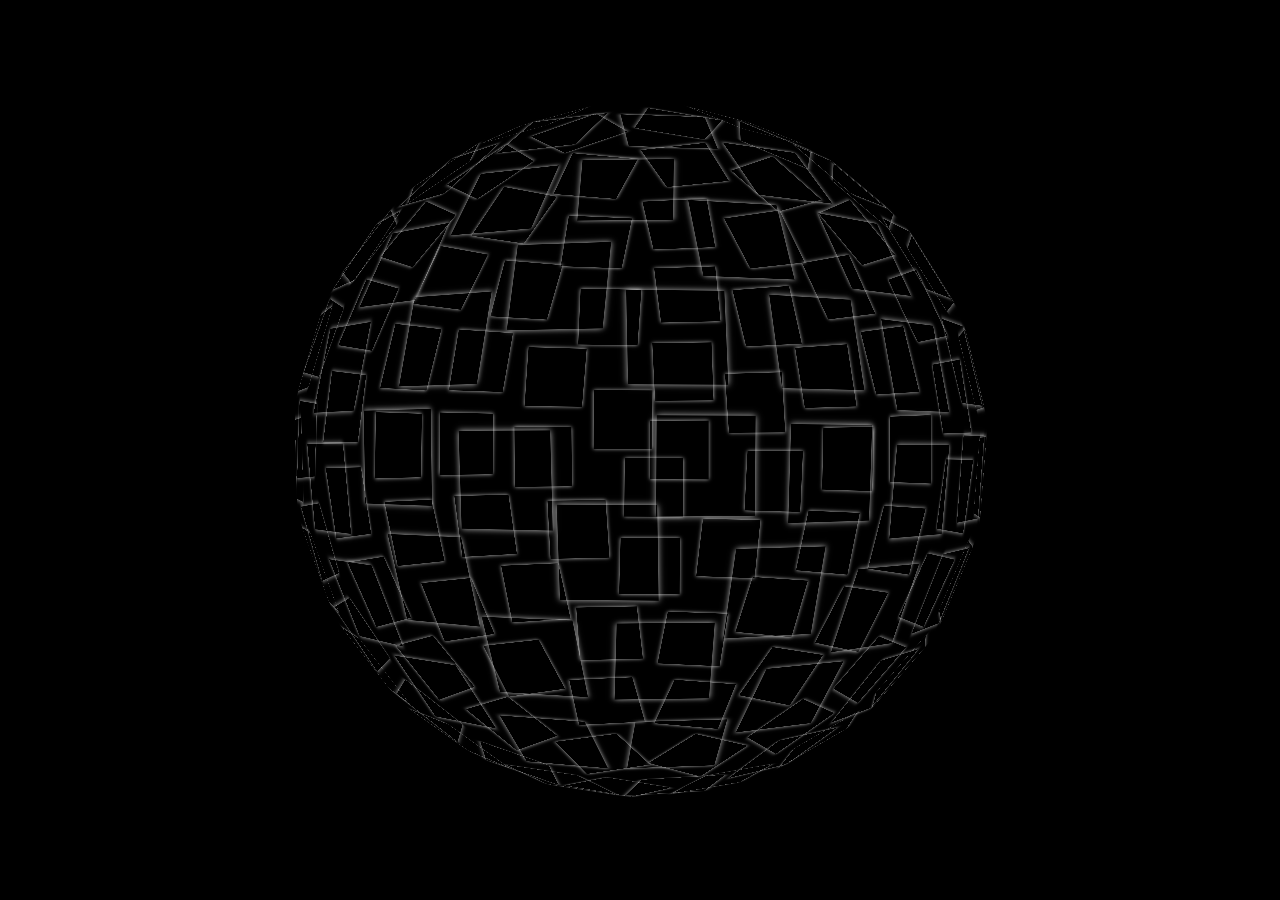
==== index.html @ 9ac3396c "修改文件 添加首页" ====
<!DOCTYPE html>
<html>

<head>
  <meta http-equiv="Content-Type" content="text/html; charset=UTF-8">
  <meta name="viewport" content="width=device-width, user-scalable=no, minimum-scale=1.0, maximum-scale=1.0">
  <title>照片墙</title>
  <style>
  html,
  body {
    height: 100%;
  }
  
  body {
    background-color: #000000;
    margin: 0;
    font-family: Helvetica, sans-serif;
    ;
    overflow: hidden;
  }
  
  a {
    color: #ffffff;
  }
  
  #info {
    position: absolute;
    width: 100%;
    color: #ffffff;
    padding: 5px;
    font-family: Monospace;
    font-size: 13px;
    font-weight: bold;
    text-align: center;
    z-index: 1;
  }
  
  #menu {
    position: absolute;
    bottom: 20px;
    width: 100%;
    text-align: center;
    font-family: verdana, Tahoma, Arial, Hei, "Microsoft Yahei", SimHei;
  }
  
  .element {
    width: 180px;
    height: 180px;
    text-align: center;
    cursor: default;
    overflow: hidden;
    background-size: 100% 100%;
    background-repeat: no-repeat;
    box-shadow: 0px 0px 12px rgba(255, 255, 255, 0.75);
    transition: all .5s;
  }
  
  .element img {
    width: 100%;
  }
  
  .element:hover {
    box-shadow: 0px 0px 12px rgba(255, 255, 255, 0.75);
  }
  
  .element1 {
    position: absolute;
    width: 350px;
    height: 350px;
    text-align: center;
    cursor: default;
    transition: 2s linear;
    background-size: 100% 100%;
    background-repeat: no-repeat;
  }
  
  .element1 img {
    width: 100%;
  }
  
  .element1:hover {
    box-shadow: 0px 0px 12px rgba(255, 255, 255, 0.75);
  }
  
  #container {
    height: 100%;
    background: url('bg1.jpg') no-repeat;
    background-size: 100% 100%;
  }
  
  button {
    color: rgba(127, 255, 255, 0.75);
    background: transparent;
    outline: 1px solid rgba(127, 255, 255, 0.75);
    border: 0px;
    padding: 5px 10px;
    cursor: pointer;
  }
  
  button:hover {
    background-color: rgba(0, 255, 255, 0.5);
  }
  
  button:active {
    color: #000000;
    background-color: rgba(0, 255, 255, 0.75);
  }
  
  .button {
    position: absolute;
    bottom: 0;
    left: 0;
  }
  </style>
</head>

<body>
  <script src="./QDQ/jquery-1.11.0.min.js"></script>
  <script src="./QDQ/three.min.js"></script>
  <script src="./QDQ/tween.min.js"></script>
  <script src="./QDQ/easeljs-0.7.1.min.js"></script>
  <script src="./QDQ/TrackballControls.js"></script>
  <script src="./QDQ/CSS3DRenderer.js"></script>
  <div id="container"></div>
 <!--  <div class="button">
    <button id="sphere">球</button>
    <button id="helix">螺旋</button>
    <button id="grid">网格</button>
    <button id="createText">文字</button>
  </div> -->
  <canvas id="text" style="display: none; position: absolute; left: 0; top: 0;"></canvas>
  <script>
  var table = new Array(133);

  var camera, scene, renderer;
  var controls;

  var objects = [];
  var targets = {
    table: [],
    sphere: [],
    helix: [],
    grid: [],
    textPixels: []
  };

  var deg = 0;
  init();
  animate();

  function init() {
    var textCanvas = new createjs.Stage("text");
    var text = new createjs.Text("t", "80px Source Sans Pro", "#eee");

    var storage = window.localStorage;
    var Id = 0;
    var posId = 0;
    var testJson = [];
    var indexLocalstroge = 0;
    var value = localStorage.getItem("val");
		textCanvas.canvas.width = window.innerWidth;
    textCanvas.canvas.height = window.innerHeight;

		// 文字扫描
    function createText(t) {
			var fontSize = 1920 / (t.length);
      if (fontSize > 180) fontSize = 600;
      text.text = t;
      text.font = fontSize + "px 'Source Sans Pro'";
      text.textAlign = 'center';
      text.x = 800;
      text.y = 0;
      textCanvas.addChild(text);
      textCanvas.update();
      var ctx = document.getElementById('text').getContext('2d');
      var pix = ctx.getImageData(0, 0, 1600, 800).data;
      var vector = new THREE.Vector3();
      for (var i = 0; i <= pix.length; i += 60) {
        var object = new THREE.Object3D();
        if (pix[i] != 0) {
          var x = (i / 4) % 1600;
          var y = Math.floor(Math.floor(i / 1600) / 4);
          if ((x && x % 8 == 0) && (y && y % 8 == 0)) {
          	object.position.x = x - 800;
          	object.position.y = -y + 600;
          	object.position.z = 0;
          	
          	object.scale.x = 0.25;
						object.scale.y = 0.25;
						object.scale.z = 0.25;
            targets.textPixels.push(object)
          };
        }
      }
    }

		createText("Canbo");

    camera = new THREE.PerspectiveCamera(40, window.innerWidth / window.innerHeight, 1, 10000);
    camera.position.z = 2500;
    scene = new THREE.Scene();

    renderer = new THREE.CSS3DRenderer();
    renderer.setSize(window.innerWidth, window.innerHeight);
    renderer.domElement.style.position = 'absolute';
    document.getElementById('container').appendChild(renderer.domElement);
    controls = new THREE.TrackballControls(camera, renderer.domElement);
    controls.rotateSpeed = 0;
    controls.minDistance = 3000;
    controls.maxDistance = 3000;
    controls.addEventListener('change', render);

    // 球形

    var vector = new THREE.Vector3();
    for (i = 0; i < table.length; i += 1) {
      var phi = Math.acos(-1 + (2 * i) / table.length);
      var theta = Math.sqrt(table.length * Math.PI) * phi;
      var element = document.createElement('div');
      element.className = 'element';
      element.style.backgroundImage = "";
      var object = new THREE.CSS3DObject(element);
      object.position.x = 800 * Math.cos(theta) * Math.sin(phi);
      object.position.y = 800 * Math.sin(theta) * Math.sin(phi);
      object.position.z = 800 * Math.cos(phi);

      vector.copy(object.position).multiplyScalar(2);
      object.lookAt(vector);

      scene.add(object);
      objects.push(object);
      targets.sphere.push(object);
    }


    var vector = new THREE.Vector3();
    for (i = 0; i < table.length; i += 1) {
      var phi = Math.acos(-1 + (2 * i) / table.length);
      var theta = Math.sqrt(table.length * Math.PI) * phi;
      var element = document.createElement('div');
      element.className = 'element';
      element.style.backgroundImage = "";
      var object = new THREE.CSS3DObject(element);
      object.position.x = 800 * Math.cos(theta) * Math.sin(phi);
      object.position.y = 800 * Math.sin(theta) * Math.sin(phi);
      object.position.z = 800 * Math.cos(phi);
      vector.copy(object.position).multiplyScalar(2);
      object.lookAt(vector);
      targets.table.push(object);
    }

    // 螺旋

    var vector = new THREE.Vector3();

    for (var i = 0, l = objects.length; i < l; i++) {

      var phi = i * 0.175 + Math.PI;

      var object = new THREE.Object3D();

      object.position.x = 1200 * Math.sin(phi);
      object.position.y = -(i * 8) + 450;
      object.position.z = 1200 * Math.cos(phi);

      vector.x = object.position.x * 2;
      vector.y = object.position.y;
      vector.z = object.position.z * 2;
      object.lookAt(vector);
      targets.helix.push(object);
    }

    // 网格

    for (var i = 0; i < objects.length; i++) {
      var object = new THREE.Object3D();

      object.position.x = ((i % 4) * 400) - 800;
      object.position.y = (-(Math.floor(i / 4) % 5) * 400) + 800;
      object.position.z = (Math.floor(i / 20)) * 1000 - 800;
      targets.grid.push(object);
    }

    function creatElement(data) {
      var element1 = document.createElement('div');
      element1.className = 'element1';
      var symbol = document.createElement('img');
      symbol.className = 'symbol';
      symbol.src = data.img;
      element1.appendChild(symbol);
      var object = new THREE.CSS3DObject(element1);
      element1.style.left = getPosition(window.innerWidth / 2, 0, true) + 'px';
      element1.style.top = getPosition(window.innerHeight - 350, 0, true) + 'px';
      document.getElementById('container').appendChild(element1);
      var MartRadom = Math.floor(Math.random() * 60);
      setTimeout(function() {
        $('.element1').css({
          'top': '46%',
          'left': '46%',
          'transform': 'scale(0)'
        })
        setTimeout(function() {
          document.getElementById('container').removeChild(element1);
          if (posId < 133) {
            objects[posId].element.style.backgroundImage = "url(" + data.img + ")";
            posId++;
          } else if (posId >= 133) {
            objects[MartRadom].element.style.backgroundImage = "url(" + data.img + ")";
          };

        }, 3000)
      }, 3000)
    }

    function arrayAjax(id) {
      var _data;
      $.ajax({
        type: 'post',
        url: '',
        dataType: 'json',
        data: {
          id: Id
        },
        success: function(data) {
          _data = data;
          Id = data.id || Id;
          if (_data != undefined && _data.img != undefined) {
            testJson.push(data);
            storage["test"] = JSON.stringify(testJson);
            creatElement(data);
          } else {
            testJson = JSON.parse(storage["test"]);
            creatElement(testJson[indexLocalstroge]);
            if (indexLocalstroge >= testJson.length - 1) {
              indexLocalstroge = 0;
            } else {
              indexLocalstroge++;
            }
          }
        },
        error: function(data) {
          var errorText = document.createElement('p');
          errorText.style.position = 'fixed';
          errorText.style.bottom = 0;
          errorText.style.right = 0;
          errorText.style.color = "#F00";
          errorText.innerHTML = "网络请求出现问题，请检查网络连接，成功后刷新页面！";
          document.body.appendChild(errorText);
        }
      });
    }
    // var errorText = document.createElement('p');
    //       errorText.style.position = 'fixed';
    //       errorText.style.bottom = 0;
    //       errorText.style.right = 0;
    //       errorText.style.color = "#F00";
    //       errorText.innerHTML = "网络请求出现问题，请检查网络连接，成功后刷新页面！";
    //       document.body.appendChild(errorText);
    var autoTransform = [targets.table, targets.helix, targets.grid, targets.textPixels];
    setInterval(function() {
      arrayAjax(Id);
      setTimeout(function () {
      	var index = Math.round(Math.random() * 3);
      	transform(autoTransform[index], 2000);
      }, 30000)
    }, 5000)

    // $('#sphere').on('click', function() {
    //   transform(targets.table, 2000);
    // })
    // $('#helix').on('click', function() {
    //   transform(targets.helix, 2000);
    // })
    // $('#grid').on('click', function() {
    //   transform(targets.grid, 2000);
    // })
    // $('#createText').on('click', function() {
    //   console.log(objects.length);
    //   transform(targets.textPixels, 2000);
    // })
    

    window.addEventListener('resize', onWindowResize, false);
  }

  function transform(targets, duration) {

    TWEEN.removeAll();

    for (var i = 0; i < objects.length; i++) {

      var object = objects[i];
      var target = targets[i];

      new TWEEN.Tween(object.position)
        .to({
          x: target.position.x,
          y: target.position.y,
          z: target.position.z
        }, Math.random() * 500)
        .easing(TWEEN.Easing.Exponential.InOut)
        .start();

      new TWEEN.Tween(object.rotation)
        .to({
          x: target.rotation.x,
          y: target.rotation.y,
          z: target.rotation.z
        }, Math.random() * 500)
        .easing(TWEEN.Easing.Exponential.InOut)
        .start();

      new TWEEN.Tween(object.scale)
        .to({
          x: target.scale.x,
          y: target.scale.y,
          z: target.scale.z
        }, Math.random() * 500)
        .easing(TWEEN.Easing.Exponential.InOut)
        .start();

    }

    new TWEEN.Tween(this)
      .to({}, duration * 1)
      .onUpdate(render)
      .start();
  }

  function onWindowResize() {

    camera.aspect = window.innerWidth / window.innerHeight;

    camera.updateProjectionMatrix();

    renderer.setSize(window.innerWidth, window.innerHeight);

    render();

  }

  function xz() {

    deg += Math.PI / 270;
    camera.position.z = 3000 * Math.cos(deg);
    camera.position.x = 3000 * Math.sin(deg);

  }

  function getPosition(max, min, positive) {
    var s = 1;
    var MathRandom = Math.random();
    if (positive != true) {
      if (Math.random() >= 0.5) {
        s = -1;
      }
    }
    return s * (MathRandom * max + min);
  }

  function animate() {

    renderer.render(scene, camera);

    requestAnimationFrame(animate);

    xz();

    TWEEN.update();

    controls.update();

  }

  function render() {

    renderer.render(scene, camera);

  }
  </script>
</body>

</html>
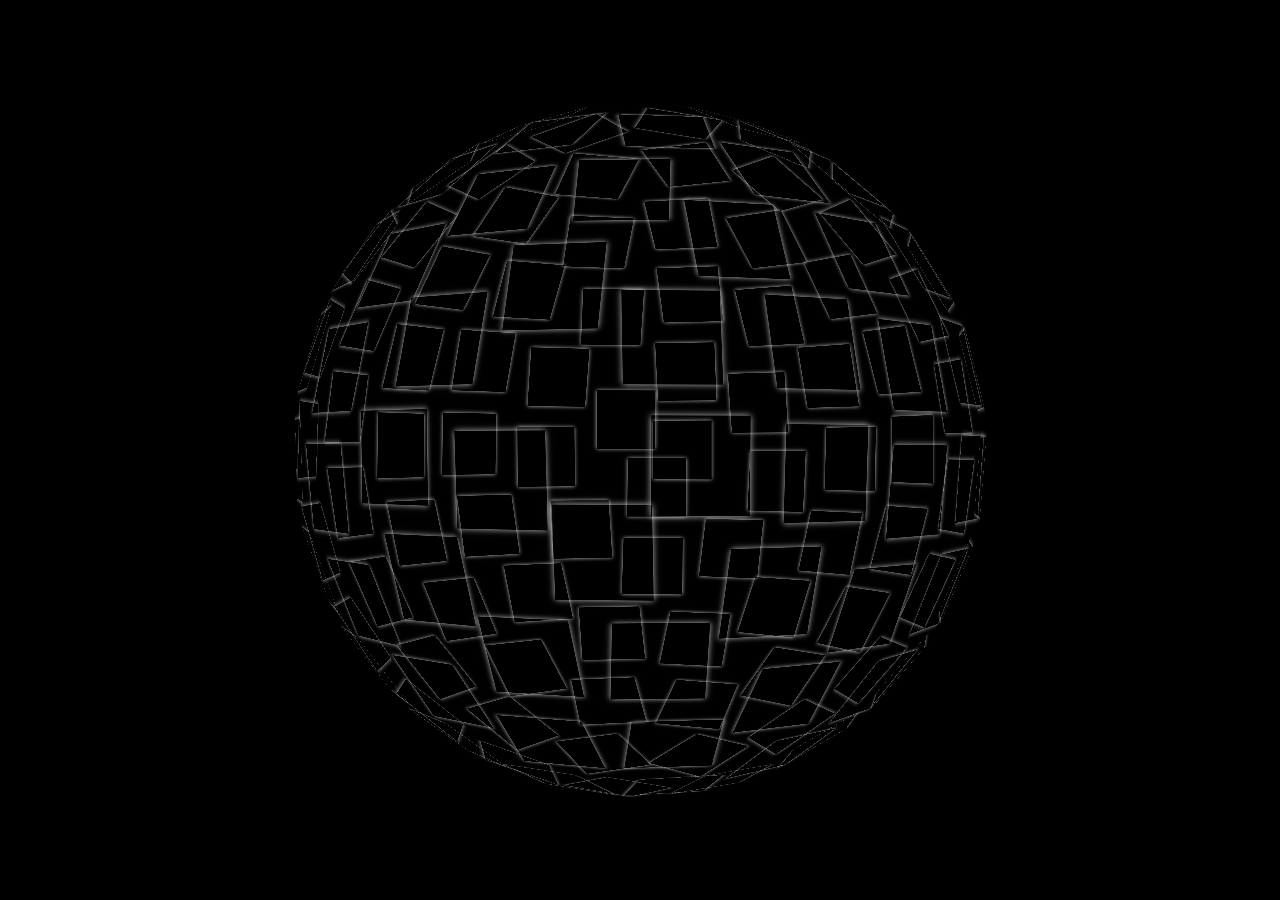
==== commit 0c9d2681: "修改切换时间和提示 删除网络请求错误提示 修改切换时间为15秒" ====
--- a/index.html
+++ b/index.html
@@ -344,7 +344,7 @@
           errorText.style.bottom = 0;
           errorText.style.right = 0;
           errorText.style.color = "#F00";
-          errorText.innerHTML = "网络请求出现问题，请检查网络连接，成功后刷新页面！";
+          errorText.innerHTML = "请稍等15秒";
           document.body.appendChild(errorText);
         }
       });
@@ -362,7 +362,7 @@
       setTimeout(function () {
       	var index = Math.round(Math.random() * 3);
       	transform(autoTransform[index], 2000);
-      }, 30000)
+      }, 15000)
     }, 5000)
 
     // $('#sphere').on('click', function() {
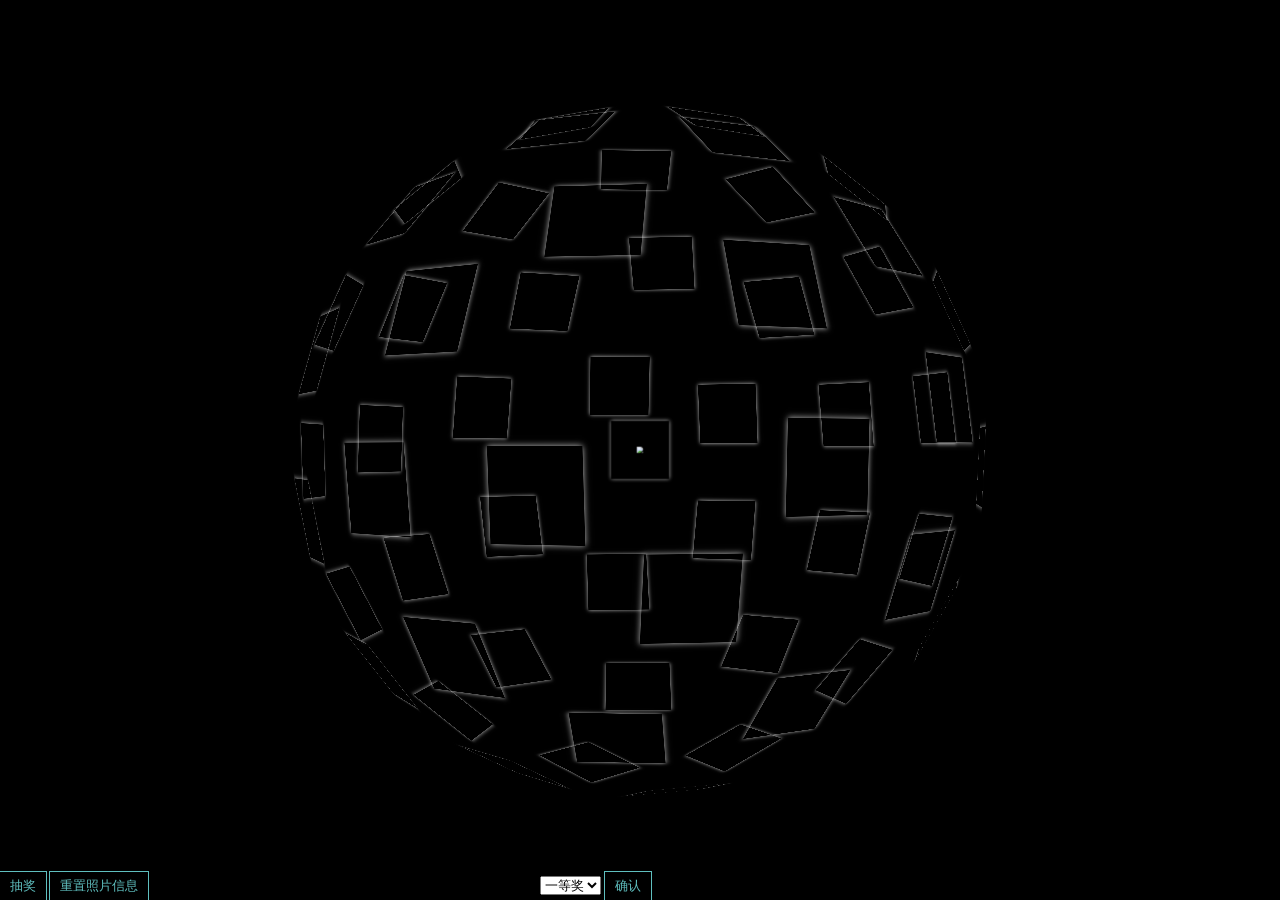
==== commit 66578d9f: "添加本地存储  优化轮询" ====
--- a/index.html
+++ b/index.html
@@ -5,479 +5,37 @@
   <meta http-equiv="Content-Type" content="text/html; charset=UTF-8">
   <meta name="viewport" content="width=device-width, user-scalable=no, minimum-scale=1.0, maximum-scale=1.0">
   <title>照片墙</title>
+  <link rel="stylesheet" type="text/css" href="css/style.css">
   <style>
-  html,
-  body {
-    height: 100%;
-  }
-  
-  body {
-    background-color: #000000;
-    margin: 0;
-    font-family: Helvetica, sans-serif;
-    ;
-    overflow: hidden;
-  }
-  
-  a {
-    color: #ffffff;
-  }
-  
-  #info {
-    position: absolute;
-    width: 100%;
-    color: #ffffff;
-    padding: 5px;
-    font-family: Monospace;
-    font-size: 13px;
-    font-weight: bold;
-    text-align: center;
-    z-index: 1;
-  }
-  
-  #menu {
-    position: absolute;
-    bottom: 20px;
-    width: 100%;
-    text-align: center;
-    font-family: verdana, Tahoma, Arial, Hei, "Microsoft Yahei", SimHei;
-  }
-  
-  .element {
-    width: 180px;
-    height: 180px;
-    text-align: center;
-    cursor: default;
-    overflow: hidden;
-    background-size: 100% 100%;
-    background-repeat: no-repeat;
-    box-shadow: 0px 0px 12px rgba(255, 255, 255, 0.75);
-    transition: all .5s;
-  }
-  
-  .element img {
-    width: 100%;
-  }
-  
-  .element:hover {
-    box-shadow: 0px 0px 12px rgba(255, 255, 255, 0.75);
-  }
-  
-  .element1 {
-    position: absolute;
-    width: 350px;
-    height: 350px;
-    text-align: center;
-    cursor: default;
-    transition: 2s linear;
-    background-size: 100% 100%;
-    background-repeat: no-repeat;
-  }
-  
-  .element1 img {
-    width: 100%;
-  }
-  
-  .element1:hover {
-    box-shadow: 0px 0px 12px rgba(255, 255, 255, 0.75);
-  }
-  
-  #container {
-    height: 100%;
-    background: url('bg1.jpg') no-repeat;
-    background-size: 100% 100%;
-  }
-  
-  button {
-    color: rgba(127, 255, 255, 0.75);
-    background: transparent;
-    outline: 1px solid rgba(127, 255, 255, 0.75);
-    border: 0px;
-    padding: 5px 10px;
-    cursor: pointer;
-  }
-  
-  button:hover {
-    background-color: rgba(0, 255, 255, 0.5);
-  }
-  
-  button:active {
-    color: #000000;
-    background-color: rgba(0, 255, 255, 0.75);
-  }
-  
-  .button {
-    position: absolute;
-    bottom: 0;
-    left: 0;
-  }
+
   </style>
 </head>
 
 <body>
-  <script src="./QDQ/jquery-1.11.0.min.js"></script>
-  <script src="./QDQ/three.min.js"></script>
-  <script src="./QDQ/tween.min.js"></script>
-  <script src="./QDQ/easeljs-0.7.1.min.js"></script>
-  <script src="./QDQ/TrackballControls.js"></script>
-  <script src="./QDQ/CSS3DRenderer.js"></script>
   <div id="container"></div>
- <!--  <div class="button">
-    <button id="sphere">球</button>
-    <button id="helix">螺旋</button>
-    <button id="grid">网格</button>
-    <button id="createText">文字</button>
-  </div> -->
+  <div class="button">
+    <button id="sphere">抽奖</button>
+    <button id="imgReset">重置照片信息</button>
+  </div>
+  <div class="lottoFrom">
+    <div class="lottoLevel"></div>
+    <select>
+      <option value="一等奖">一等奖</option>
+      <option value="二等奖">二等奖</option>
+      <option value="三等奖">三等奖</option>
+      <option value="四等奖">四等奖</option>
+    </select>
+    <button id="confirm">确认</button>
+  </div>
   <canvas id="text" style="display: none; position: absolute; left: 0; top: 0;"></canvas>
-  <script>
-  var table = new Array(133);
-
-  var camera, scene, renderer;
-  var controls;
-
-  var objects = [];
-  var targets = {
-    table: [],
-    sphere: [],
-    helix: [],
-    grid: [],
-    textPixels: []
-  };
-
-  var deg = 0;
-  init();
-  animate();
-
-  function init() {
-    var textCanvas = new createjs.Stage("text");
-    var text = new createjs.Text("t", "80px Source Sans Pro", "#eee");
-
-    var storage = window.localStorage;
-    var Id = 0;
-    var posId = 0;
-    var testJson = [];
-    var indexLocalstroge = 0;
-    var value = localStorage.getItem("val");
-		textCanvas.canvas.width = window.innerWidth;
-    textCanvas.canvas.height = window.innerHeight;
-
-		// 文字扫描
-    function createText(t) {
-			var fontSize = 1920 / (t.length);
-      if (fontSize > 180) fontSize = 600;
-      text.text = t;
-      text.font = fontSize + "px 'Source Sans Pro'";
-      text.textAlign = 'center';
-      text.x = 800;
-      text.y = 0;
-      textCanvas.addChild(text);
-      textCanvas.update();
-      var ctx = document.getElementById('text').getContext('2d');
-      var pix = ctx.getImageData(0, 0, 1600, 800).data;
-      var vector = new THREE.Vector3();
-      for (var i = 0; i <= pix.length; i += 60) {
-        var object = new THREE.Object3D();
-        if (pix[i] != 0) {
-          var x = (i / 4) % 1600;
-          var y = Math.floor(Math.floor(i / 1600) / 4);
-          if ((x && x % 8 == 0) && (y && y % 8 == 0)) {
-          	object.position.x = x - 800;
-          	object.position.y = -y + 600;
-          	object.position.z = 0;
-          	
-          	object.scale.x = 0.25;
-						object.scale.y = 0.25;
-						object.scale.z = 0.25;
-            targets.textPixels.push(object)
-          };
-        }
-      }
-    }
-
-		createText("Canbo");
-
-    camera = new THREE.PerspectiveCamera(40, window.innerWidth / window.innerHeight, 1, 10000);
-    camera.position.z = 2500;
-    scene = new THREE.Scene();
-
-    renderer = new THREE.CSS3DRenderer();
-    renderer.setSize(window.innerWidth, window.innerHeight);
-    renderer.domElement.style.position = 'absolute';
-    document.getElementById('container').appendChild(renderer.domElement);
-    controls = new THREE.TrackballControls(camera, renderer.domElement);
-    controls.rotateSpeed = 0;
-    controls.minDistance = 3000;
-    controls.maxDistance = 3000;
-    controls.addEventListener('change', render);
-
-    // 球形
-
-    var vector = new THREE.Vector3();
-    for (i = 0; i < table.length; i += 1) {
-      var phi = Math.acos(-1 + (2 * i) / table.length);
-      var theta = Math.sqrt(table.length * Math.PI) * phi;
-      var element = document.createElement('div');
-      element.className = 'element';
-      element.style.backgroundImage = "";
-      var object = new THREE.CSS3DObject(element);
-      object.position.x = 800 * Math.cos(theta) * Math.sin(phi);
-      object.position.y = 800 * Math.sin(theta) * Math.sin(phi);
-      object.position.z = 800 * Math.cos(phi);
-
-      vector.copy(object.position).multiplyScalar(2);
-      object.lookAt(vector);
-
-      scene.add(object);
-      objects.push(object);
-      targets.sphere.push(object);
-    }
-
-
-    var vector = new THREE.Vector3();
-    for (i = 0; i < table.length; i += 1) {
-      var phi = Math.acos(-1 + (2 * i) / table.length);
-      var theta = Math.sqrt(table.length * Math.PI) * phi;
-      var element = document.createElement('div');
-      element.className = 'element';
-      element.style.backgroundImage = "";
-      var object = new THREE.CSS3DObject(element);
-      object.position.x = 800 * Math.cos(theta) * Math.sin(phi);
-      object.position.y = 800 * Math.sin(theta) * Math.sin(phi);
-      object.position.z = 800 * Math.cos(phi);
-      vector.copy(object.position).multiplyScalar(2);
-      object.lookAt(vector);
-      targets.table.push(object);
-    }
-
-    // 螺旋
-
-    var vector = new THREE.Vector3();
-
-    for (var i = 0, l = objects.length; i < l; i++) {
-
-      var phi = i * 0.175 + Math.PI;
-
-      var object = new THREE.Object3D();
-
-      object.position.x = 1200 * Math.sin(phi);
-      object.position.y = -(i * 8) + 450;
-      object.position.z = 1200 * Math.cos(phi);
-
-      vector.x = object.position.x * 2;
-      vector.y = object.position.y;
-      vector.z = object.position.z * 2;
-      object.lookAt(vector);
-      targets.helix.push(object);
-    }
-
-    // 网格
-
-    for (var i = 0; i < objects.length; i++) {
-      var object = new THREE.Object3D();
-
-      object.position.x = ((i % 4) * 400) - 800;
-      object.position.y = (-(Math.floor(i / 4) % 5) * 400) + 800;
-      object.position.z = (Math.floor(i / 20)) * 1000 - 800;
-      targets.grid.push(object);
-    }
-
-    function creatElement(data) {
-      var element1 = document.createElement('div');
-      element1.className = 'element1';
-      var symbol = document.createElement('img');
-      symbol.className = 'symbol';
-      symbol.src = data.img;
-      element1.appendChild(symbol);
-      var object = new THREE.CSS3DObject(element1);
-      element1.style.left = getPosition(window.innerWidth / 2, 0, true) + 'px';
-      element1.style.top = getPosition(window.innerHeight - 350, 0, true) + 'px';
-      document.getElementById('container').appendChild(element1);
-      var MartRadom = Math.floor(Math.random() * 60);
-      setTimeout(function() {
-        $('.element1').css({
-          'top': '46%',
-          'left': '46%',
-          'transform': 'scale(0)'
-        })
-        setTimeout(function() {
-          document.getElementById('container').removeChild(element1);
-          if (posId < 133) {
-            objects[posId].element.style.backgroundImage = "url(" + data.img + ")";
-            posId++;
-          } else if (posId >= 133) {
-            objects[MartRadom].element.style.backgroundImage = "url(" + data.img + ")";
-          };
-
-        }, 3000)
-      }, 3000)
-    }
-
-    function arrayAjax(id) {
-      var _data;
-      $.ajax({
-        type: 'post',
-        url: '',
-        dataType: 'json',
-        data: {
-          id: Id
-        },
-        success: function(data) {
-          _data = data;
-          Id = data.id || Id;
-          if (_data != undefined && _data.img != undefined) {
-            testJson.push(data);
-            storage["test"] = JSON.stringify(testJson);
-            creatElement(data);
-          } else {
-            testJson = JSON.parse(storage["test"]);
-            creatElement(testJson[indexLocalstroge]);
-            if (indexLocalstroge >= testJson.length - 1) {
-              indexLocalstroge = 0;
-            } else {
-              indexLocalstroge++;
-            }
-          }
-        },
-        error: function(data) {
-          var errorText = document.createElement('p');
-          errorText.style.position = 'fixed';
-          errorText.style.bottom = 0;
-          errorText.style.right = 0;
-          errorText.style.color = "#F00";
-          errorText.innerHTML = "请稍等15秒";
-          document.body.appendChild(errorText);
-        }
-      });
-    }
-    // var errorText = document.createElement('p');
-    //       errorText.style.position = 'fixed';
-    //       errorText.style.bottom = 0;
-    //       errorText.style.right = 0;
-    //       errorText.style.color = "#F00";
-    //       errorText.innerHTML = "网络请求出现问题，请检查网络连接，成功后刷新页面！";
-    //       document.body.appendChild(errorText);
-    var autoTransform = [targets.table, targets.helix, targets.grid, targets.textPixels];
-    setInterval(function() {
-      arrayAjax(Id);
-      setTimeout(function () {
-      	var index = Math.round(Math.random() * 3);
-      	transform(autoTransform[index], 2000);
-      }, 15000)
-    }, 5000)
-
-    // $('#sphere').on('click', function() {
-    //   transform(targets.table, 2000);
-    // })
-    // $('#helix').on('click', function() {
-    //   transform(targets.helix, 2000);
-    // })
-    // $('#grid').on('click', function() {
-    //   transform(targets.grid, 2000);
-    // })
-    // $('#createText').on('click', function() {
-    //   console.log(objects.length);
-    //   transform(targets.textPixels, 2000);
-    // })
-    
-
-    window.addEventListener('resize', onWindowResize, false);
-  }
-
-  function transform(targets, duration) {
-
-    TWEEN.removeAll();
-
-    for (var i = 0; i < objects.length; i++) {
-
-      var object = objects[i];
-      var target = targets[i];
-
-      new TWEEN.Tween(object.position)
-        .to({
-          x: target.position.x,
-          y: target.position.y,
-          z: target.position.z
-        }, Math.random() * 500)
-        .easing(TWEEN.Easing.Exponential.InOut)
-        .start();
-
-      new TWEEN.Tween(object.rotation)
-        .to({
-          x: target.rotation.x,
-          y: target.rotation.y,
-          z: target.rotation.z
-        }, Math.random() * 500)
-        .easing(TWEEN.Easing.Exponential.InOut)
-        .start();
-
-      new TWEEN.Tween(object.scale)
-        .to({
-          x: target.scale.x,
-          y: target.scale.y,
-          z: target.scale.z
-        }, Math.random() * 500)
-        .easing(TWEEN.Easing.Exponential.InOut)
-        .start();
-
-    }
-
-    new TWEEN.Tween(this)
-      .to({}, duration * 1)
-      .onUpdate(render)
-      .start();
-  }
-
-  function onWindowResize() {
-
-    camera.aspect = window.innerWidth / window.innerHeight;
-
-    camera.updateProjectionMatrix();
-
-    renderer.setSize(window.innerWidth, window.innerHeight);
-
-    render();
-
-  }
-
-  function xz() {
-
-    deg += Math.PI / 270;
-    camera.position.z = 3000 * Math.cos(deg);
-    camera.position.x = 3000 * Math.sin(deg);
-
-  }
-
-  function getPosition(max, min, positive) {
-    var s = 1;
-    var MathRandom = Math.random();
-    if (positive != true) {
-      if (Math.random() >= 0.5) {
-        s = -1;
-      }
-    }
-    return s * (MathRandom * max + min);
-  }
-
-  function animate() {
-
-    renderer.render(scene, camera);
-
-    requestAnimationFrame(animate);
-
-    xz();
-
-    TWEEN.update();
-
-    controls.update();
-
-  }
-
-  function render() {
-
-    renderer.render(scene, camera);
-
-  }
-  </script>
+  <p id="errorInfo"></p>
+  <script src="./js/jquery-1.11.0.min.js"></script>
+  <script src="./js/three.min.js"></script>
+  <script src="./js/tween.min.js"></script>
+  <script src="./js/easeljs-0.7.1.min.js"></script>
+  <script src="./js/TrackballControls.js"></script>
+  <script src="./js/CSS3DRenderer.js"></script>
+  <script src="./js/main.js"></script>
 </body>
 
-</html>
+</html>
--- a/css/style.css
+++ b/css/style.css
@@ -0,0 +1,139 @@
+html,
+body {
+  height: 100%;
+}
+
+body {
+  background-color: #000000;
+  margin: 0;
+  font-family: Helvetica, sans-serif;
+  ;
+  overflow: hidden;
+}
+
+a {
+  color: #ffffff;
+}
+
+#errorInfo {
+  position: fixed;
+  right: 0;
+  bottom: 0;
+  color: #F00;
+}
+
+#info {
+  position: absolute;
+  width: 100%;
+  color: #ffffff;
+  padding: 5px;
+  font-family: Monospace;
+  font-size: 13px;
+  font-weight: bold;
+  text-align: center;
+  z-index: 1;
+}
+
+#logo {
+  position: absolute;
+  left: 0;
+  top: 0;
+}
+
+.lottoFrom {
+  position: absolute;
+  right: 0;
+  left: 0;
+  bottom: 0;
+  margin: 0 auto;
+  width: 200px;
+}
+
+.lottoLevel select {
+  color: rgba(127, 255, 255, 0.75);
+  background: transparent;
+  outline: 1px solid rgba(127, 255, 255, 0.75);
+  border: 0px;
+  padding: 5px 10px;
+  cursor: pointer;
+}
+
+#confirm {}
+
+#menu {
+  position: absolute;
+  bottom: 20px;
+  width: 100%;
+  text-align: center;
+  font-family: verdana, Tahoma, Arial, Hei, "Microsoft Yahei", SimHei;
+}
+
+.element {
+  width: 180px;
+  height: 180px;
+  text-align: center;
+  cursor: default;
+  overflow: hidden;
+  background-size: 100% 100%;
+  background-repeat: no-repeat;
+  box-shadow: 0px 0px 12px rgba(255, 255, 255, 0.75);
+  transition: all .5s;
+}
+
+.element img {
+  width: 100%;
+}
+
+.element:hover {
+  box-shadow: 0px 0px 12px rgba(255, 255, 255, 0.75);
+}
+
+.element1 {
+  position: absolute;
+  width: 350px;
+  height: 350px;
+  text-align: center;
+  cursor: default;
+  transition: 2s linear;
+  background-size: 100% 100%;
+  background-repeat: no-repeat;
+}
+
+.element1 img {
+  width: 100%;
+}
+
+.element1:hover {
+  box-shadow: 0px 0px 12px rgba(255, 255, 255, 0.75);
+}
+
+#container {
+  height: 100%;
+  /*background: url('bg1.jpg') no-repeat;*/
+  background-size: 100% 100%;
+}
+
+button {
+  color: rgba(127, 255, 255, 0.75);
+  background: transparent;
+  outline: 1px solid rgba(127, 255, 255, 0.75);
+  border: 0px;
+  padding: 5px 10px;
+  cursor: pointer;
+}
+
+button:hover {
+  background-color: rgba(0, 255, 255, 0.5);
+}
+
+button:active {
+  color: #000000;
+  background-color: rgba(0, 255, 255, 0.75);
+}
+
+.button {
+  position: absolute;
+  bottom: 0;
+  left: 0;
+  right: 0;
+}
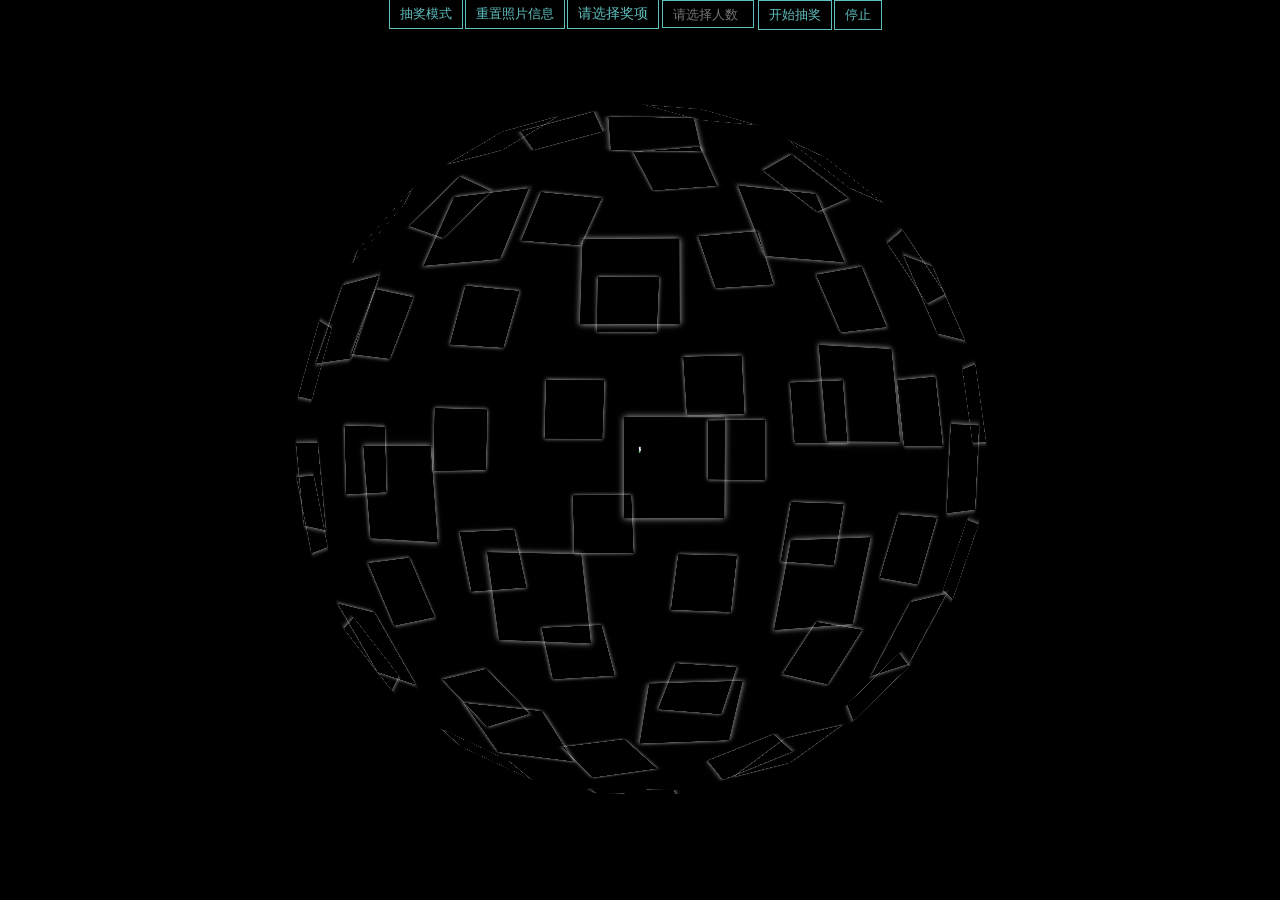
==== commit ade2c67f: "添加抽奖前端逻辑" ====
--- a/index.html
+++ b/index.html
@@ -13,19 +13,29 @@
 
 <body>
   <div id="container"></div>
-  <div class="button">
-    <button id="sphere">抽奖</button>
-    <button id="imgReset">重置照片信息</button>
+
+  <div class="lottoFrom">
+    <div class="button">
+      <button id="sphere">抽奖模式</button>
+      <button id="imgReset">重置照片信息</button>
+    </div>
+    <div class="levelSelect">
+      <p>请选择奖项</p>
+      <ul>
+        <li>一等奖</li>
+        <li>二等奖</li>
+        <li>三等奖</li>
+        <li>四等奖</li>
+        <li>五等奖</li>
+        <li>六等奖</li>
+      </ul>
+    </div>
+    <input type="text" id="pnum" name="pnum" value="" placeholder="请选择人数">
+    <button id="confirm">开始抽奖</button>
+    <button id="stop">停止</button>
   </div>
-  <div class="lottoFrom">
-    <div class="lottoLevel"></div>
-    <select>
-      <option value="一等奖">一等奖</option>
-      <option value="二等奖">二等奖</option>
-      <option value="三等奖">三等奖</option>
-      <option value="四等奖">四等奖</option>
-    </select>
-    <button id="confirm">确认</button>
+  <div id="lottoList">
+
   </div>
   <canvas id="text" style="display: none; position: absolute; left: 0; top: 0;"></canvas>
   <p id="errorInfo"></p>
--- a/css/style.css
+++ b/css/style.css
@@ -3,11 +3,15 @@
   height: 100%;
 }
 
+* {
+  margin: 0;
+  padding: 0;
+}
+
 body {
   background-color: #000000;
   margin: 0;
   font-family: Helvetica, sans-serif;
-  ;
   overflow: hidden;
 }
 
@@ -44,18 +48,9 @@
   position: absolute;
   right: 0;
   left: 0;
-  bottom: 0;
+  top: 0;
   margin: 0 auto;
-  width: 200px;
-}
-
-.lottoLevel select {
-  color: rgba(127, 255, 255, 0.75);
-  background: transparent;
-  outline: 1px solid rgba(127, 255, 255, 0.75);
-  border: 0px;
-  padding: 5px 10px;
-  cursor: pointer;
+  width: 500px;
 }
 
 #confirm {}
@@ -88,7 +83,7 @@
   box-shadow: 0px 0px 12px rgba(255, 255, 255, 0.75);
 }
 
-.element1 {
+#container .element1 {
   position: absolute;
   width: 350px;
   height: 350px;
@@ -132,8 +127,93 @@
 }
 
 .button {
-  position: absolute;
-  bottom: 0;
-  left: 0;
-  right: 0;
+  float: left;
+}
+
+.levelSelect {
+  float: left;
+  margin: 0 4px;
+  color: rgba(127, 255, 255, 0.75);
+  outline: 1px solid rgba(127, 255, 255, 0.75);
+}
+
+.levelSelect p {
+  margin: 0;
+  padding: 5px 10px;
+  width: 70px;
+  font-size: 14px;
+  cursor: pointer;
+  text-align: center;
+}
+
+.levelSelect ul {
+  margin: 0;
+  padding: 0;
+  list-style: none;
+  text-align: center;
+  height: 0;
+  transition: .5s all;
+  overflow: hidden;
+}
+
+.levelSelect ul li {
+  padding: 4px 0;
+  cursor: pointer;
+  border-top: 1px solid rgba(127, 255, 255, 0.75);
+}
+
+.levelSelect ul li:hover {
+  background: #f00;
+}
+
+#pnum {
+  width: 70px;
+  padding: 5px 10px;
+  height: 16px;
+  border: 1px solid rgba(127, 255, 255, 0.75);
+  background: none;
+  color: rgba(127, 255, 255, 0.75)
+}
+
+#pnum:focus {
+  outline: none;
+}
+
+#lottoList {
+  position: absolute;
+  top: 50%;
+  right: 0;
+  width: 500px;
+  height: 600px;
+  margin-top: -300px;
+  overflow-y: auto;
+}
+
+#lottoList .element1 {
+  position: relative;
+  float: left;
+  width: 30%;
+  margin-right: 3%;
+  margin-bottom: 20px;
+}
+
+#lottoList .element1 p {
+  width: 100%;
+  background: #FFF;
+  font-size: 24px;
+  line-height: 24px;
+  text-align: center;
+  font-family: '微软雅黑';
+}
+
+#lottoList .element1 span {
+  position: absolute;
+  top: 0;
+  right: 0;
+  width: 20px;
+  height: 20px;
+  text-align: center;
+  line-height: 20px;
+  background: #FFF;
+  cursor: pointer;
 }
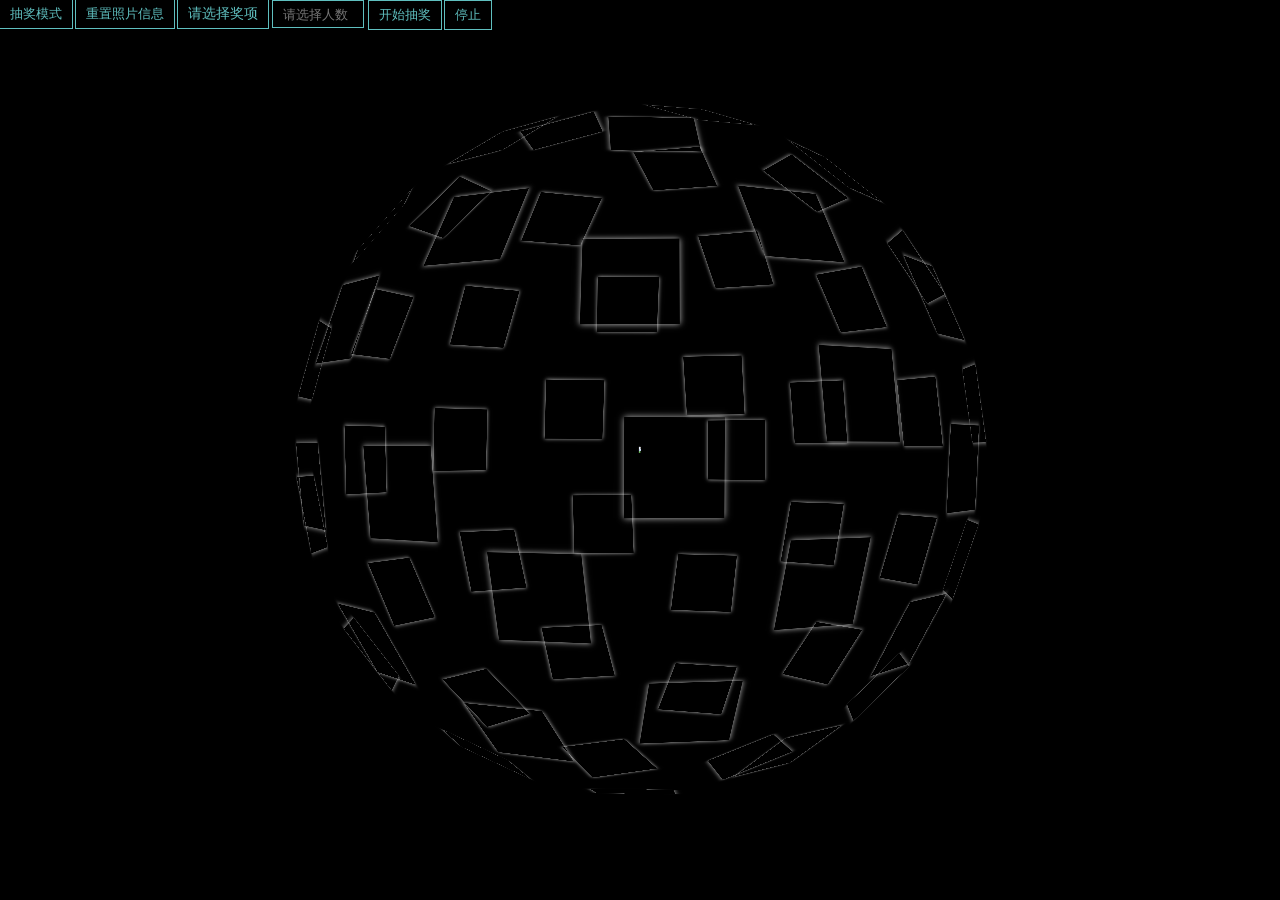
==== commit 266d0ab1: "添加抽奖限制" ====
--- a/index.html
+++ b/index.html
@@ -22,12 +22,7 @@
     <div class="levelSelect">
       <p>请选择奖项</p>
       <ul>
-        <li>一等奖</li>
-        <li>二等奖</li>
-        <li>三等奖</li>
-        <li>四等奖</li>
-        <li>五等奖</li>
-        <li>六等奖</li>
+       
       </ul>
     </div>
     <input type="text" id="pnum" name="pnum" value="" placeholder="请选择人数">
--- a/css/style.css
+++ b/css/style.css
@@ -46,14 +46,12 @@
 
 .lottoFrom {
   position: absolute;
-  right: 0;
   left: 0;
   top: 0;
   margin: 0 auto;
   width: 500px;
 }
 
-#confirm {}
 
 #menu {
   position: absolute;
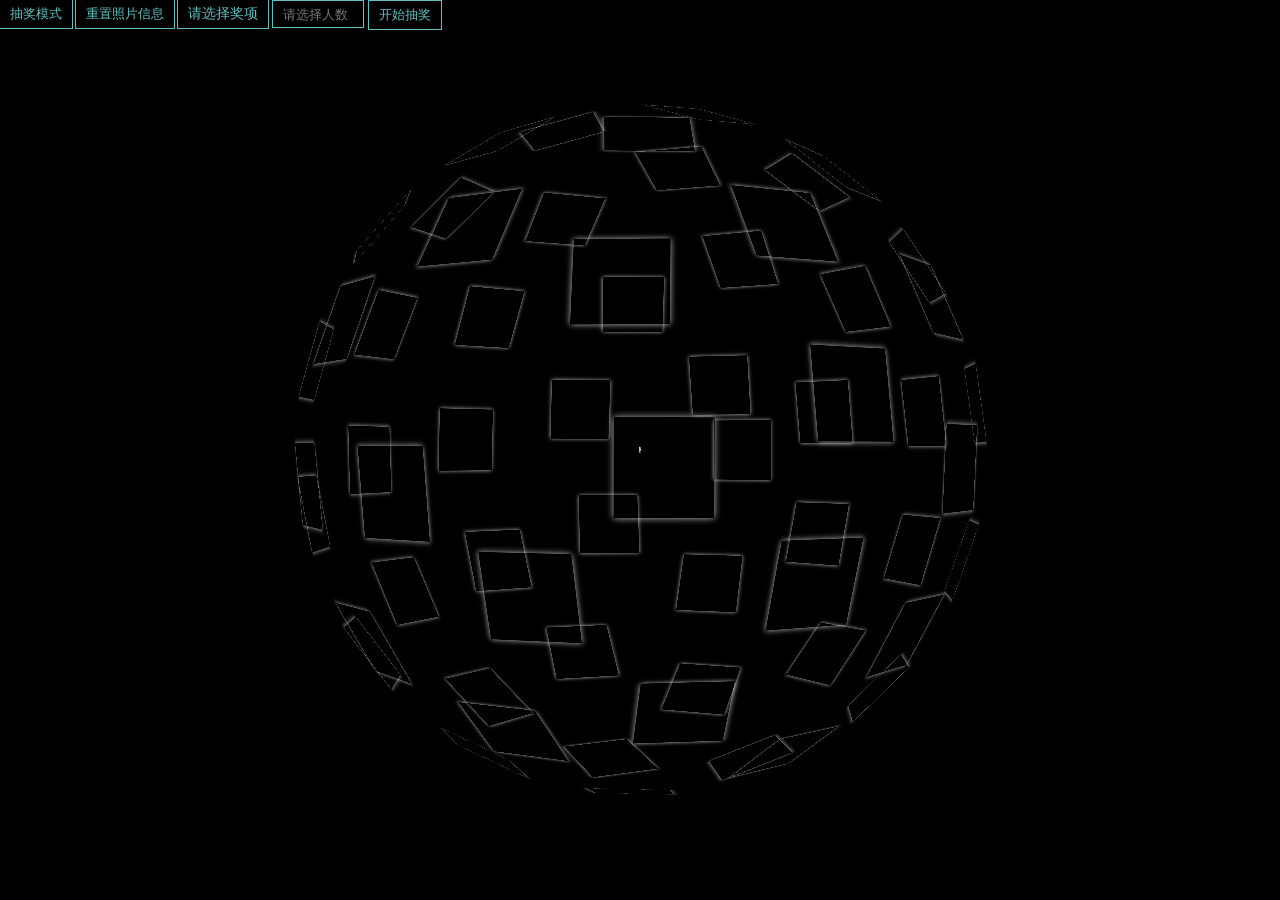
==== commit 541620b6: "修改抽奖逻辑" ====
--- a/index.html
+++ b/index.html
@@ -27,7 +27,6 @@
     </div>
     <input type="text" id="pnum" name="pnum" value="" placeholder="请选择人数">
     <button id="confirm">开始抽奖</button>
-    <button id="stop">停止</button>
   </div>
   <div id="lottoList">
 
--- a/css/style.css
+++ b/css/style.css
@@ -180,7 +180,7 @@
 #lottoList {
   position: absolute;
   top: 50%;
-  right: 0;
+  right: -20px;
   width: 500px;
   height: 600px;
   margin-top: -300px;
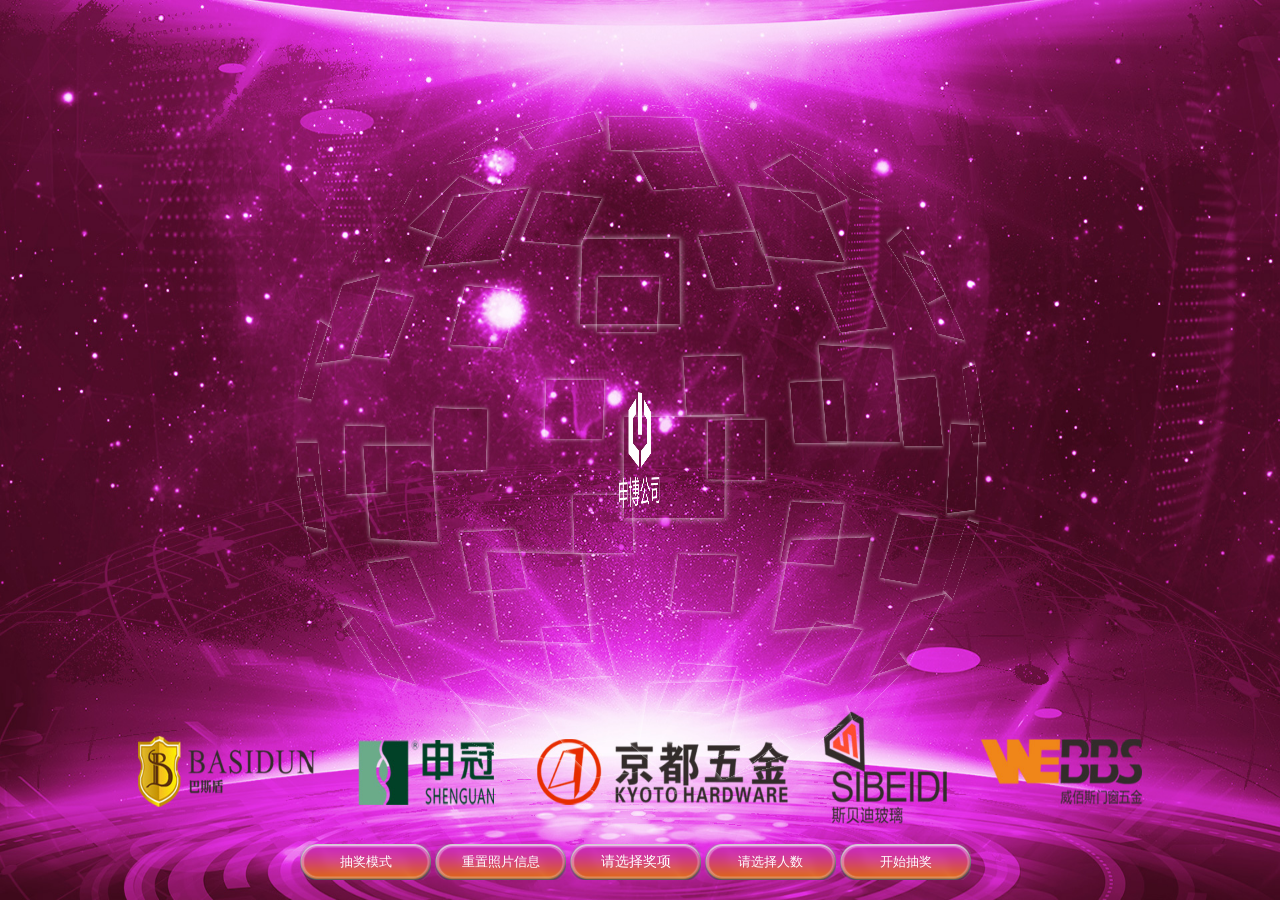
==== commit 25278697: "修改前端样式" ====
--- a/index.html
+++ b/index.html
@@ -20,17 +20,14 @@
       <button id="imgReset">重置照片信息</button>
     </div>
     <div class="levelSelect">
+      <ul></ul>
       <p>请选择奖项</p>
-      <ul>
-       
-      </ul>
     </div>
     <input type="text" id="pnum" name="pnum" value="" placeholder="请选择人数">
     <button id="confirm">开始抽奖</button>
   </div>
-  <div id="lottoList">
-
-  </div>
+  <div id="lottoHead"></div>
+  <div id="lottoList"></div>
   <canvas id="text" style="display: none; position: absolute; left: 0; top: 0;"></canvas>
   <p id="errorInfo"></p>
   <script src="./js/jquery-1.11.0.min.js"></script>
--- a/css/style.css
+++ b/css/style.css
@@ -6,6 +6,7 @@
 * {
   margin: 0;
   padding: 0;
+  font-family: '微软雅黑';
 }
 
 body {
@@ -47,9 +48,10 @@
 .lottoFrom {
   position: absolute;
   left: 0;
-  top: 0;
+  right: 0;
+  bottom: 20px;
   margin: 0 auto;
-  width: 500px;
+  width: 680px;
 }
 
 
@@ -102,75 +104,85 @@
 
 #container {
   height: 100%;
-  /*background: url('bg1.jpg') no-repeat;*/
+  background: url('/images/bg.jpg') no-repeat;
   background-size: 100% 100%;
 }
 
 button {
-  color: rgba(127, 255, 255, 0.75);
-  background: transparent;
-  outline: 1px solid rgba(127, 255, 255, 0.75);
+  background: url(/images/btn.png) center no-repeat;
   border: 0px;
   padding: 5px 10px;
   cursor: pointer;
-}
-
-button:hover {
-  background-color: rgba(0, 255, 255, 0.5);
-}
-
-button:active {
-  color: #000000;
-  background-color: rgba(0, 255, 255, 0.75);
-}
-
+  color: #FFF;
+  width: 131px;
+  height: 36px;
+}
+button:focus {
+  border: 0;
+  outline: 0;
+}
 .button {
   float: left;
 }
 
 .levelSelect {
+  position: relative;
   float: left;
   margin: 0 4px;
-  color: rgba(127, 255, 255, 0.75);
-  outline: 1px solid rgba(127, 255, 255, 0.75);
+  width: 131px;
+  height: 36px;
 }
 
 .levelSelect p {
+  position: absolute;
   margin: 0;
   padding: 5px 10px;
-  width: 70px;
+  width: 111px;
+  height: 26px;
   font-size: 14px;
   cursor: pointer;
   text-align: center;
+  line-height: 26px;
+  color: #FFF;
+  background: url(/images/btn.png) center no-repeat;
 }
 
 .levelSelect ul {
+  position: absolute;
+  bottom: 18px;
   margin: 0;
   padding: 0;
+  width: 100%;
   list-style: none;
   text-align: center;
   height: 0;
   transition: .5s all;
   overflow: hidden;
+  background: rgba(184, 32, 158, 0.6)
 }
 
 .levelSelect ul li {
   padding: 4px 0;
   cursor: pointer;
-  border-top: 1px solid rgba(127, 255, 255, 0.75);
+  color: #FFF;
 }
 
 .levelSelect ul li:hover {
-  background: #f00;
+  background: #FF00DF;
 }
 
 #pnum {
-  width: 70px;
-  padding: 5px 10px;
-  height: 16px;
-  border: 1px solid rgba(127, 255, 255, 0.75);
-  background: none;
-  color: rgba(127, 255, 255, 0.75)
+  padding: 0 10px;
+  width: 111px;
+  height: 36px;
+  outline: none;
+  border: 0;
+  color: #FFF;
+  background: url(/images/btn.png) center no-repeat;
+  text-align: center;
+}
+#pnum[placeholder] {
+  color: #FFF;
 }
 
 #pnum:focus {
@@ -214,4 +226,17 @@
   line-height: 20px;
   background: #FFF;
   cursor: pointer;
+}
+
+::-webkit-input-placeholder { /* WebKit, Blink, Edge */
+  color: #FFF;
+}
+:-moz-placeholder { /* Mozilla Firefox 4 to 18 */
+  color: #FFF;
+}
+::-moz-placeholder { /* Mozilla Firefox 19+ */
+  color: #FFF;
+}
+:-ms-input-placeholder { /* Internet Explorer 10-11 */
+  color: #FFF;
 }
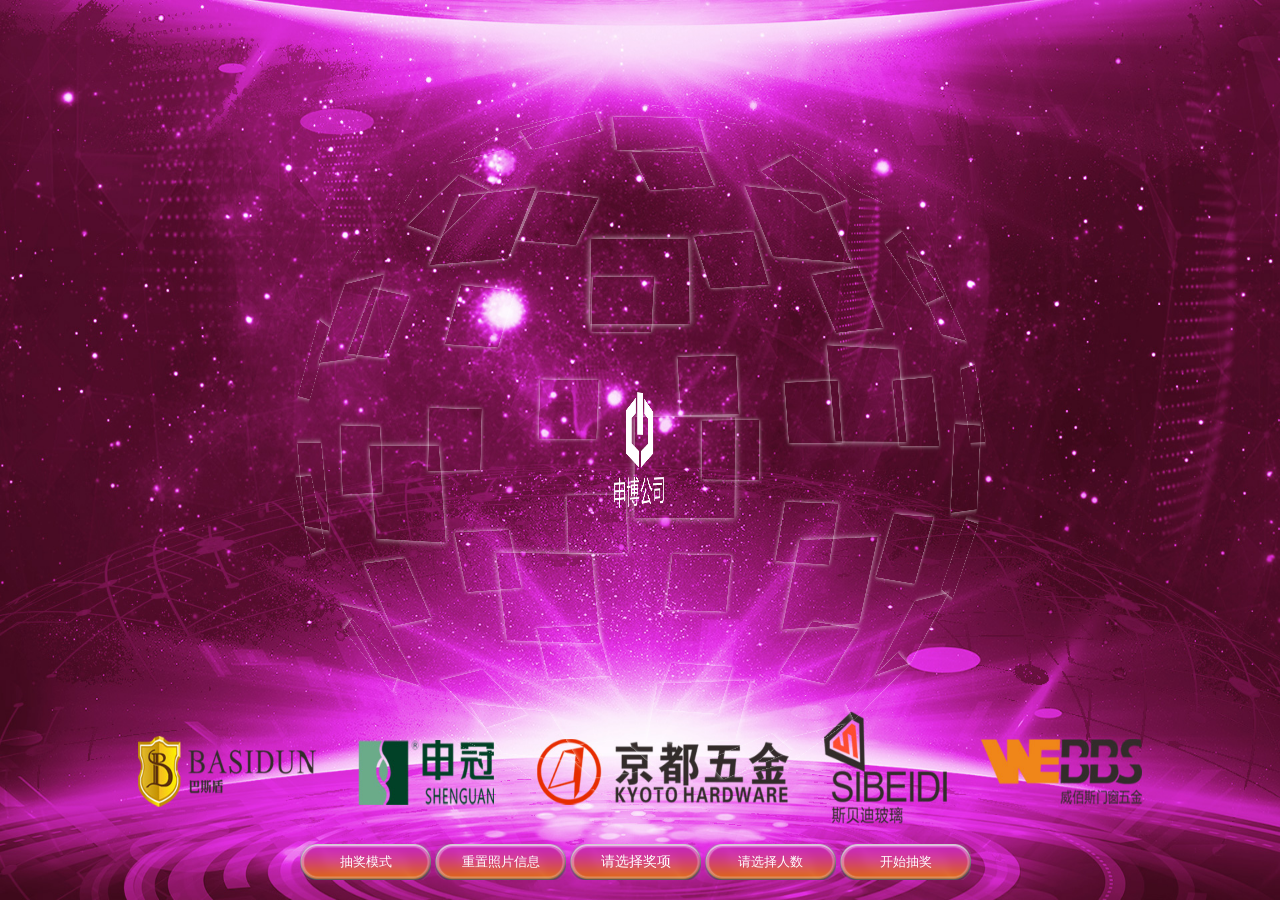
==== commit 8516fc04: "根据接口修改前端逻辑" ====
--- a/index.html
+++ b/index.html
@@ -28,6 +28,10 @@
   </div>
   <div id="lottoHead"></div>
   <div id="lottoList"></div>
+  <div id="lottoPrize">
+    <p></p>
+    <img src="" alt="">
+  </div>
   <canvas id="text" style="display: none; position: absolute; left: 0; top: 0;"></canvas>
   <p id="errorInfo"></p>
   <script src="./js/jquery-1.11.0.min.js"></script>
--- a/css/style.css
+++ b/css/style.css
@@ -239,4 +239,23 @@
 }
 :-ms-input-placeholder { /* Internet Explorer 10-11 */
   color: #FFF;
+}
+
+#lottoPrize {
+  position: absolute;
+  top: 50%;
+  left: 20px;
+  width: 500px;
+  height: 600px;
+  margin-top: -300px;
+  overflow-y: auto;
+}
+#lottoPrize img {
+  width: 100%;
+}
+#lottoPrize p {
+  margin-bottom: 20px; 
+  font-size: 30px;
+  color: #F8D811;
+  text-align: center;
 }
